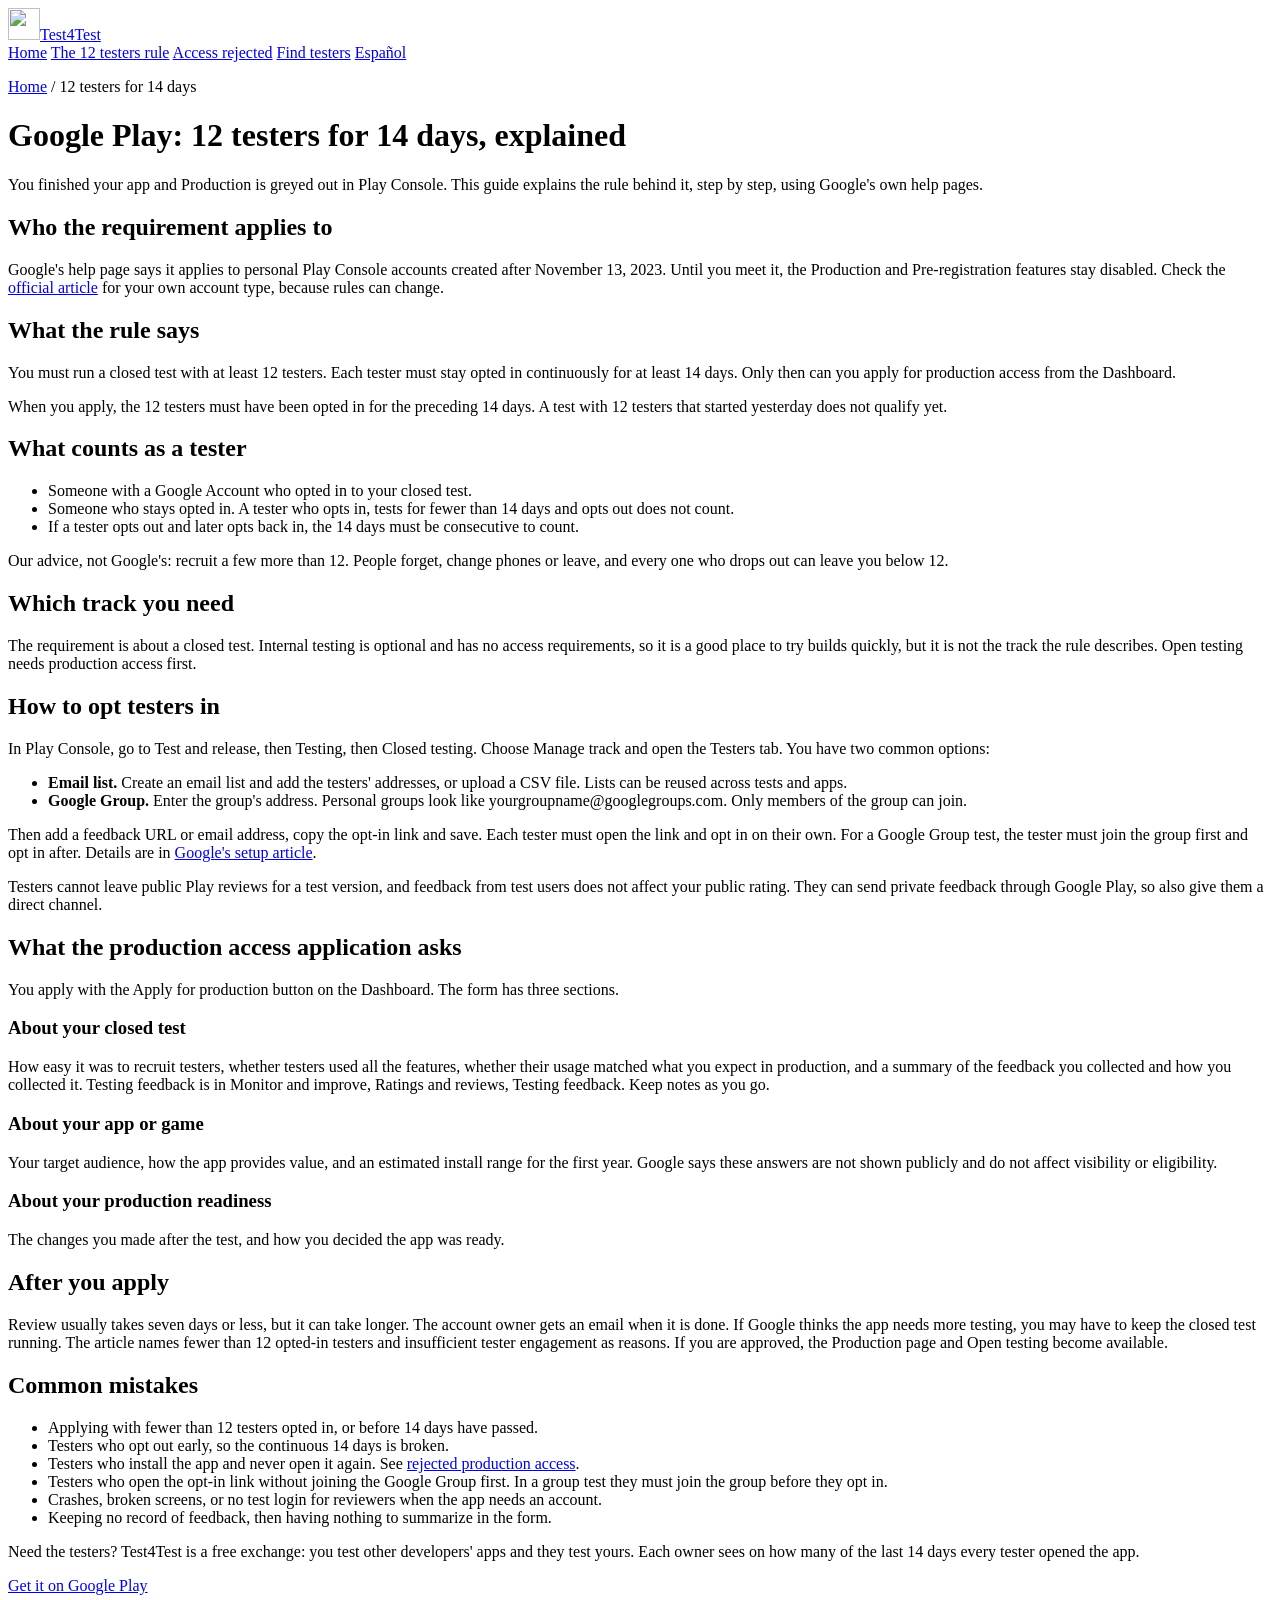
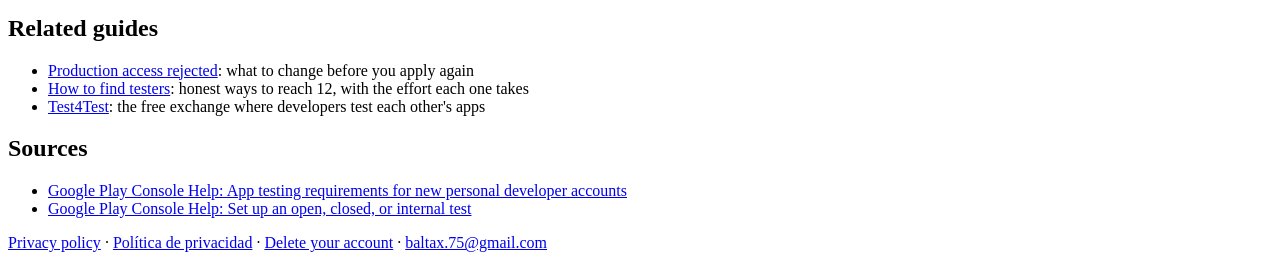
==== web/12-testers-14-days/index.html @ 11df84c8 "feat: web de testers con portada y tres guias en ingles y castellano Portada reescrita, guias de la " ====
<!DOCTYPE html>
<html lang="en">
<head>
<meta charset="UTF-8">
<meta name="viewport" content="width=device-width, initial-scale=1">
<title>Google Play 12 Testers for 14 Days: Full Guide</title>
<meta name="description" content="Google Play&#x27;s closed testing rule explained: who needs 12 testers for 14 days, what counts as a tester, how to opt them in, and the access form.">
<link rel="canonical" href="https://testers.baltajmn.dev/12-testers-14-days/">
<link rel="alternate" hreflang="en" href="https://testers.baltajmn.dev/12-testers-14-days/">
<link rel="alternate" hreflang="es" href="https://testers.baltajmn.dev/es/12-testers-14-dias/">
<link rel="alternate" hreflang="x-default" href="https://testers.baltajmn.dev/12-testers-14-days/">
<link rel="icon" href="/icon.svg" type="image/svg+xml">
<link rel="stylesheet" href="/site.css">
<meta property="og:type" content="website">
<meta property="og:site_name" content="Test4Test">
<meta property="og:title" content="Google Play 12 Testers for 14 Days: Full Guide">
<meta property="og:description" content="Google Play&#x27;s closed testing rule explained: who needs 12 testers for 14 days, what counts as a tester, how to opt them in, and the access form.">
<meta property="og:url" content="https://testers.baltajmn.dev/12-testers-14-days/">
<meta property="og:locale" content="en_US">
<meta property="og:image" content="https://testers.baltajmn.dev/og.png">
<meta property="og:image:width" content="1200">
<meta property="og:image:height" content="630">
<meta name="twitter:card" content="summary_large_image">
<meta name="twitter:title" content="Google Play 12 Testers for 14 Days: Full Guide">
<meta name="twitter:description" content="Google Play&#x27;s closed testing rule explained: who needs 12 testers for 14 days, what counts as a tester, how to opt them in, and the access form.">
<meta name="twitter:image" content="https://testers.baltajmn.dev/og.png">
<script type="application/ld+json">
{
  "@context": "https://schema.org",
  "@type": "BreadcrumbList",
  "itemListElement": [
    {
      "@type": "ListItem",
      "position": 1,
      "name": "Home",
      "item": "https://testers.baltajmn.dev/"
    },
    {
      "@type": "ListItem",
      "position": 2,
      "name": "12 testers for 14 days",
      "item": "https://testers.baltajmn.dev/12-testers-14-days/"
    }
  ]
}
</script>
</head>
<body>
<header class="site">
<a class="brand" href="/"><img src="/icon.svg" alt="" width="32" height="32">Test4Test</a>
<nav class="main" aria-label="Main">
<a href="/">Home</a>
<a href="/12-testers-14-days/" aria-current="page">The 12 testers rule</a>
<a href="/production-access-rejected/">Access rejected</a>
<a href="/find-testers/">Find testers</a>
<a href="/es/12-testers-14-dias/" hreflang="es" lang="es">Español</a>
</nav>
</header>
<main>
<p class="crumbs"><a href="/">Home</a> / 12 testers for 14 days</p>
<h1>Google Play: 12 testers for 14 days, explained</h1>
<p class="lead">You finished your app and Production is greyed out in Play Console. This guide explains the rule behind it, step by step, using Google's own help pages.</p>
<h2>Who the requirement applies to</h2>
<p>Google's help page says it applies to personal Play Console accounts created after November 13, 2023. Until you meet it, the Production and Pre-registration features stay disabled. Check the <a href="https://support.google.com/googleplay/android-developer/answer/14151465" rel="noopener">official article</a> for your own account type, because rules can change.</p>
<h2>What the rule says</h2>
<p>You must run a closed test with at least 12 testers. Each tester must stay opted in continuously for at least 14 days. Only then can you apply for production access from the Dashboard.</p>
<p>When you apply, the 12 testers must have been opted in for the preceding 14 days. A test with 12 testers that started yesterday does not qualify yet.</p>
<h2>What counts as a tester</h2>
<ul>
<li>Someone with a Google Account who opted in to your closed test.</li>
<li>Someone who stays opted in. A tester who opts in, tests for fewer than 14 days and opts out does not count.</li>
<li>If a tester opts out and later opts back in, the 14 days must be consecutive to count.</li>
</ul>
<p>Our advice, not Google's: recruit a few more than 12. People forget, change phones or leave, and every one who drops out can leave you below 12.</p>
<h2>Which track you need</h2>
<p>The requirement is about a closed test. Internal testing is optional and has no access requirements, so it is a good place to try builds quickly, but it is not the track the rule describes. Open testing needs production access first.</p>
<h2>How to opt testers in</h2>
<p>In Play Console, go to Test and release, then Testing, then Closed testing. Choose Manage track and open the Testers tab. You have two common options:</p>
<ul>
<li><strong>Email list.</strong> Create an email list and add the testers' addresses, or upload a CSV file. Lists can be reused across tests and apps.</li>
<li><strong>Google Group.</strong> Enter the group's address. Personal groups look like yourgroupname@googlegroups.com. Only members of the group can join.</li>
</ul>
<p>Then add a feedback URL or email address, copy the opt-in link and save. Each tester must open the link and opt in on their own. For a Google Group test, the tester must join the group first and opt in after. Details are in <a href="https://support.google.com/googleplay/android-developer/answer/9845334" rel="noopener">Google's setup article</a>.</p>
<div class="note"><p>Testers cannot leave public Play reviews for a test version, and feedback from test users does not affect your public rating. They can send private feedback through Google Play, so also give them a direct channel.</p></div>
<h2>What the production access application asks</h2>
<p>You apply with the Apply for production button on the Dashboard. The form has three sections.</p>
<h3>About your closed test</h3>
<p>How easy it was to recruit testers, whether testers used all the features, whether their usage matched what you expect in production, and a summary of the feedback you collected and how you collected it. Testing feedback is in Monitor and improve, Ratings and reviews, Testing feedback. Keep notes as you go.</p>
<h3>About your app or game</h3>
<p>Your target audience, how the app provides value, and an estimated install range for the first year. Google says these answers are not shown publicly and do not affect visibility or eligibility.</p>
<h3>About your production readiness</h3>
<p>The changes you made after the test, and how you decided the app was ready.</p>
<h2>After you apply</h2>
<p>Review usually takes seven days or less, but it can take longer. The account owner gets an email when it is done. If Google thinks the app needs more testing, you may have to keep the closed test running. The article names fewer than 12 opted-in testers and insufficient tester engagement as reasons. If you are approved, the Production page and Open testing become available.</p>
<h2>Common mistakes</h2>
<ul>
<li>Applying with fewer than 12 testers opted in, or before 14 days have passed.</li>
<li>Testers who opt out early, so the continuous 14 days is broken.</li>
<li>Testers who install the app and never open it again. See <a href="/production-access-rejected/">rejected production access</a>.</li>
<li>Testers who open the opt-in link without joining the Google Group first. In a group test they must join the group before they opt in.</li>
<li>Crashes, broken screens, or no test login for reviewers when the app needs an account.</li>
<li>Keeping no record of feedback, then having nothing to summarize in the form.</li>
</ul>
<div class="cta">
<p>Need the testers? Test4Test is a free exchange: you test other developers' apps and they test yours. Each owner sees on how many of the last 14 days every tester opened the app.</p>
<a class="play" href="https://play.google.com/store/apps/details?id=com.baltajmn.test4test">Get it on Google Play</a>
</div>

<div class="related">
<h2>Related guides</h2>
<ul>
<li><a href="/production-access-rejected/">Production access rejected</a>: what to change before you apply again</li>
<li><a href="/find-testers/">How to find testers</a>: honest ways to reach 12, with the effort each one takes</li>
<li><a href="/">Test4Test</a>: the free exchange where developers test each other's apps</li>
</ul>
</div>

<h2>Sources</h2>
<ul>
<li><a href="https://support.google.com/googleplay/android-developer/answer/14151465" rel="noopener">Google Play Console Help: App testing requirements for new personal developer accounts</a></li>
<li><a href="https://support.google.com/googleplay/android-developer/answer/9845334" rel="noopener">Google Play Console Help: Set up an open, closed, or internal test</a></li>
</ul>

</main>
<footer class="site">
<a href="/privacy">Privacy policy</a> &middot; <a href="/privacy-es">Política de privacidad</a> &middot;
<a href="/privacy#delete-account">Delete your account</a> &middot;
<a href="mailto:baltax.75@gmail.com">baltax.75@gmail.com</a>
</footer>
</body>
</html>
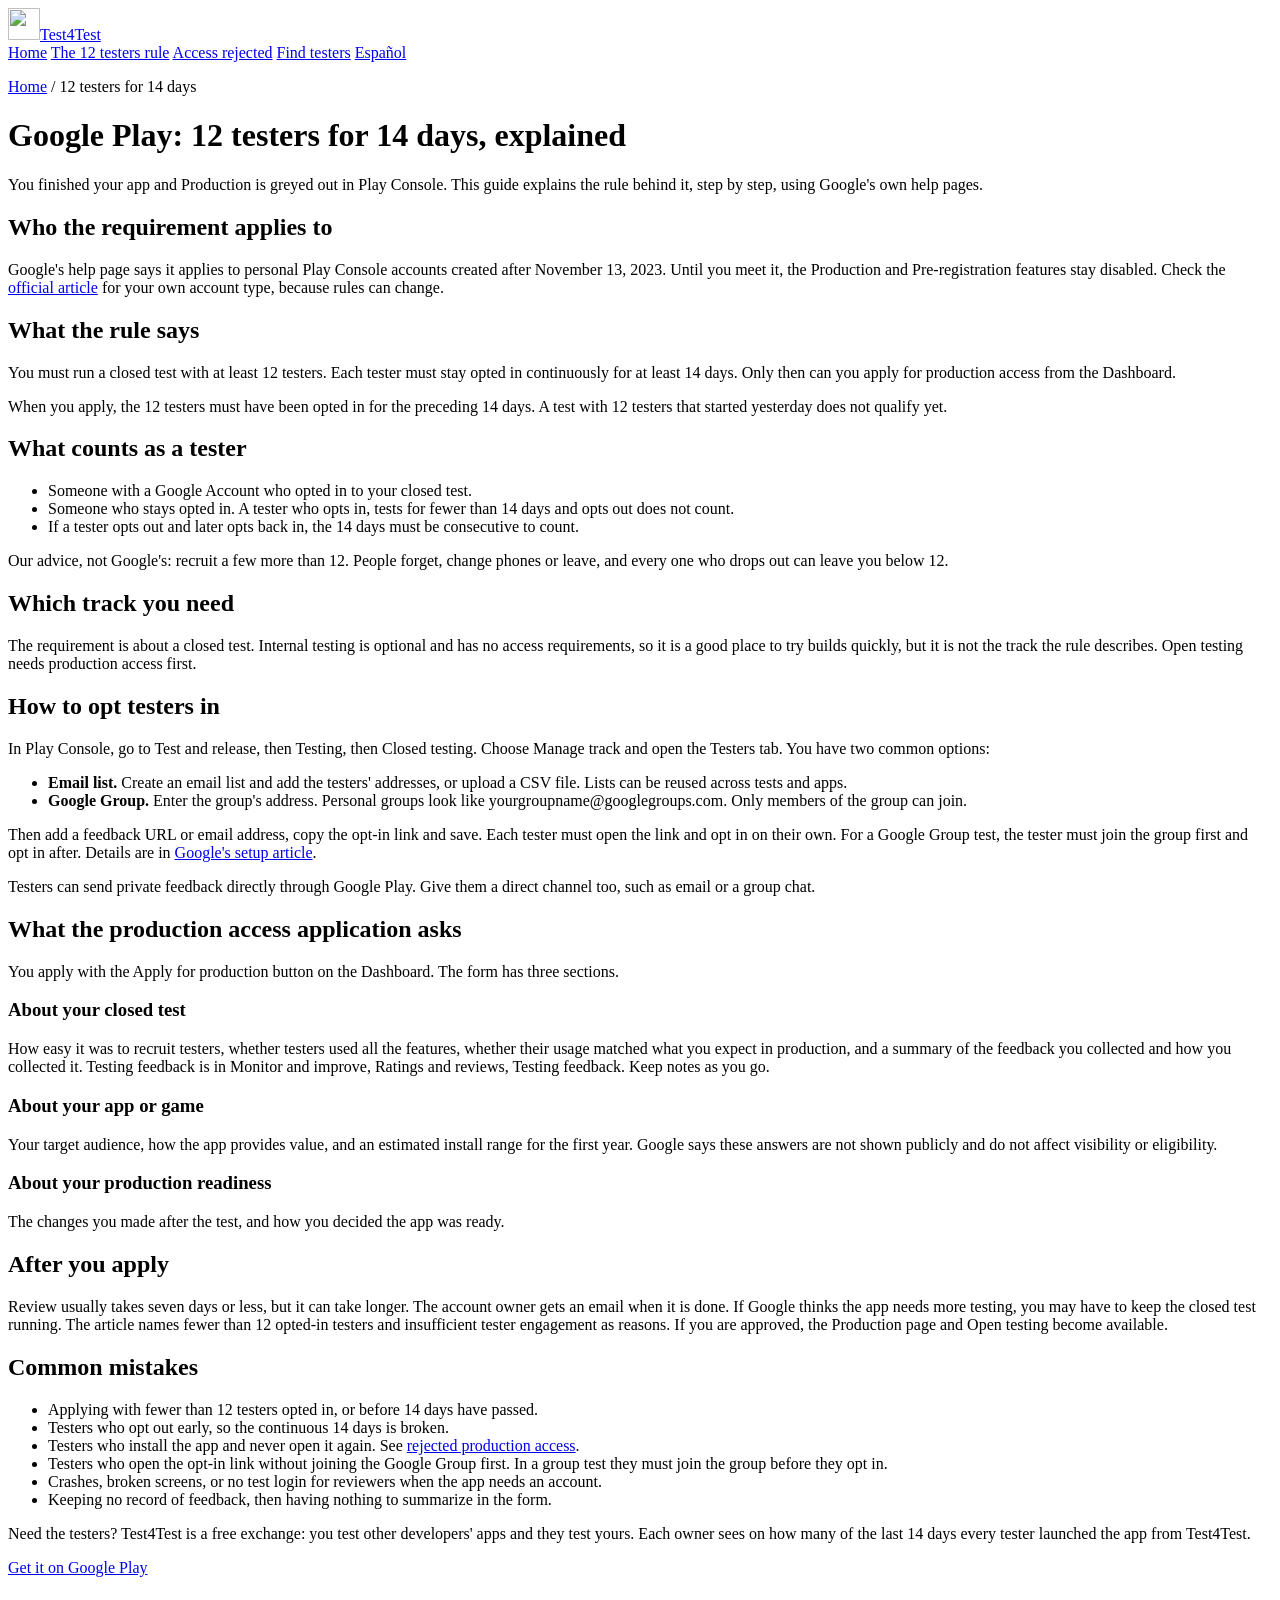
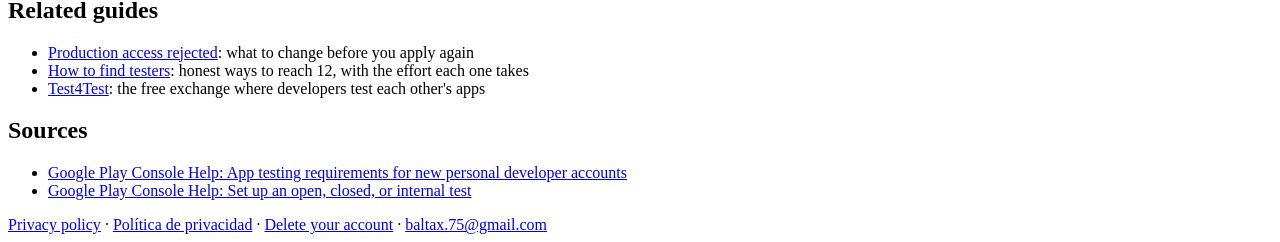
==== commit 2aff2537: "fix: correcciones de la revision externa de la web de testers Quita afirmaciones sin respaldo de Goo" ====
--- a/web/12-testers-14-days/index.html
+++ b/web/12-testers-14-days/index.html
@@ -81,7 +81,7 @@
 <li><strong>Google Group.</strong> Enter the group's address. Personal groups look like yourgroupname@googlegroups.com. Only members of the group can join.</li>
 </ul>
 <p>Then add a feedback URL or email address, copy the opt-in link and save. Each tester must open the link and opt in on their own. For a Google Group test, the tester must join the group first and opt in after. Details are in <a href="https://support.google.com/googleplay/android-developer/answer/9845334" rel="noopener">Google's setup article</a>.</p>
-<div class="note"><p>Testers cannot leave public Play reviews for a test version, and feedback from test users does not affect your public rating. They can send private feedback through Google Play, so also give them a direct channel.</p></div>
+<div class="note"><p>Testers can send private feedback directly through Google Play. Give them a direct channel too, such as email or a group chat.</p></div>
 <h2>What the production access application asks</h2>
 <p>You apply with the Apply for production button on the Dashboard. The form has three sections.</p>
 <h3>About your closed test</h3>
@@ -102,7 +102,7 @@
 <li>Keeping no record of feedback, then having nothing to summarize in the form.</li>
 </ul>
 <div class="cta">
-<p>Need the testers? Test4Test is a free exchange: you test other developers' apps and they test yours. Each owner sees on how many of the last 14 days every tester opened the app.</p>
+<p>Need the testers? Test4Test is a free exchange: you test other developers' apps and they test yours. Each owner sees on how many of the last 14 days every tester launched the app from Test4Test.</p>
 <a class="play" href="https://play.google.com/store/apps/details?id=com.baltajmn.test4test">Get it on Google Play</a>
 </div>
 
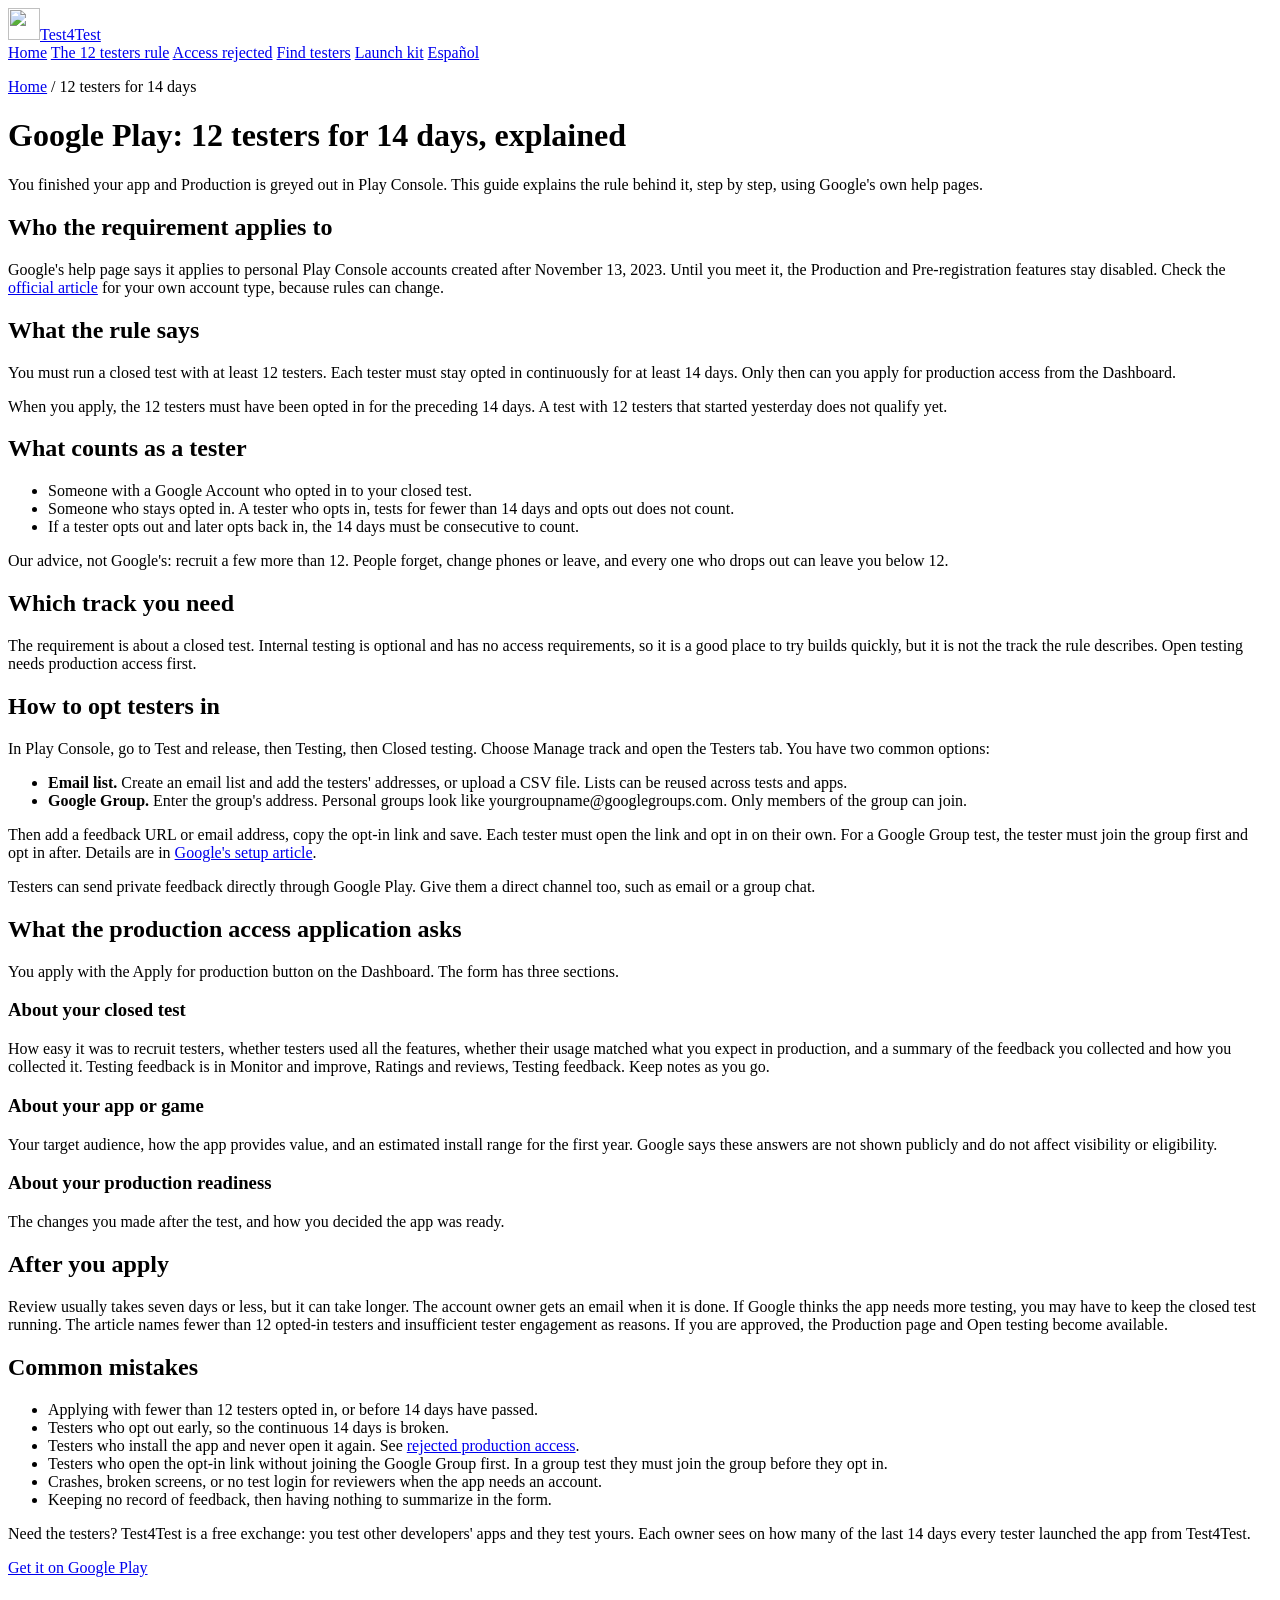
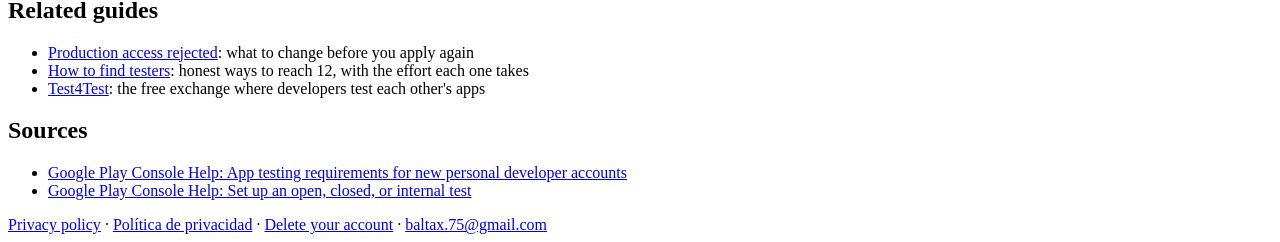
==== commit e9abbcac: "web: pagina del kit de lanzamiento (en/es) Servicio de capturas y ficha de Play en 13 idiomas para o" ====
--- a/web/12-testers-14-days/index.html
+++ b/web/12-testers-14-days/index.html
@@ -53,6 +53,7 @@
 <a href="/12-testers-14-days/" aria-current="page">The 12 testers rule</a>
 <a href="/production-access-rejected/">Access rejected</a>
 <a href="/find-testers/">Find testers</a>
+<a href="/launch/">Launch kit</a>
 <a href="/es/12-testers-14-dias/" hreflang="es" lang="es">Español</a>
 </nav>
 </header>
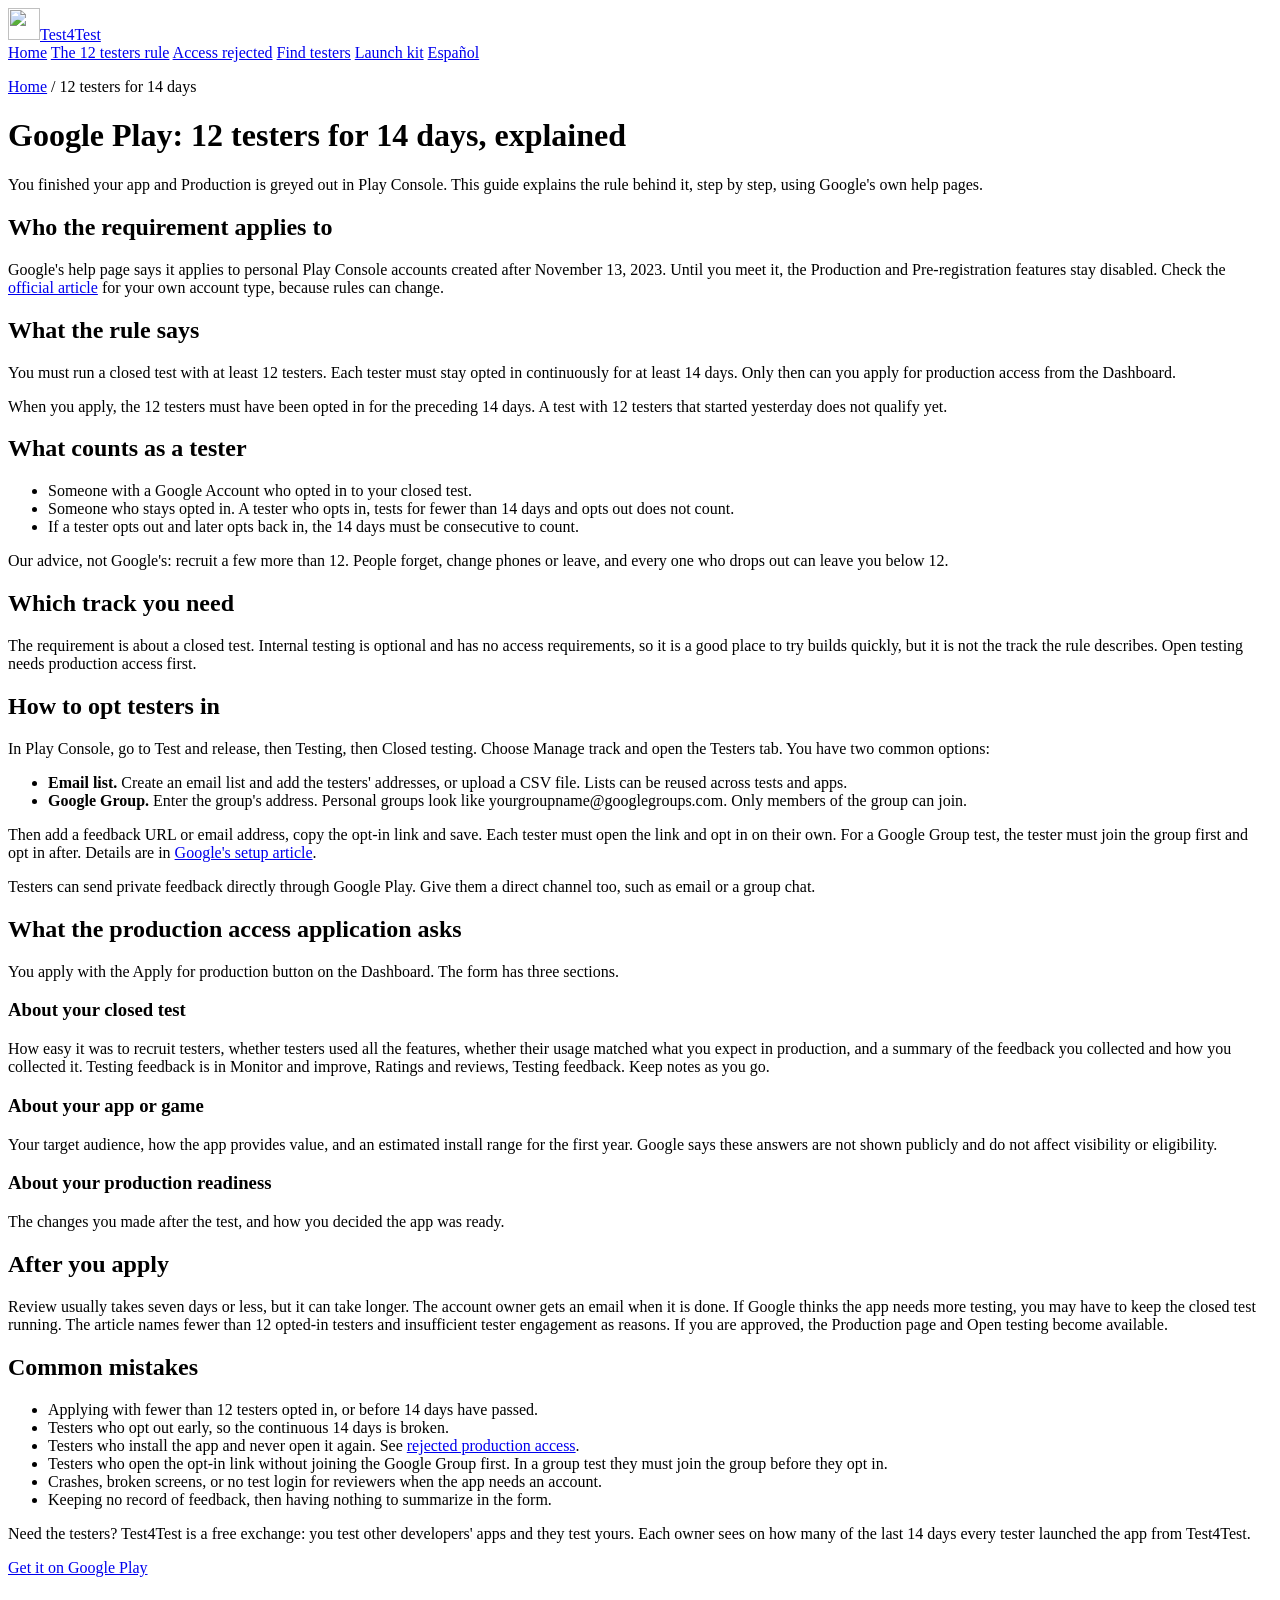
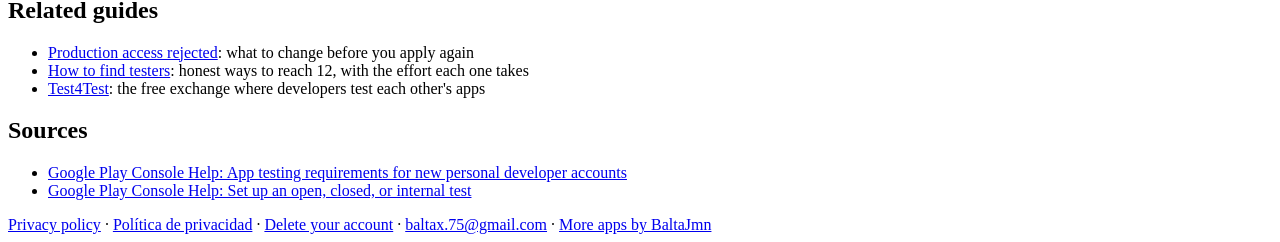
==== commit 41d9bb78: "Footer link to all apps at baltajmn.dev Co-Authored-By: Claude Opus 5.5 <noreply@anthropic.com>" ====
--- a/web/12-testers-14-days/index.html
+++ b/web/12-testers-14-days/index.html
@@ -127,6 +127,7 @@
 <a href="/privacy">Privacy policy</a> &middot; <a href="/privacy-es">Política de privacidad</a> &middot;
 <a href="/privacy#delete-account">Delete your account</a> &middot;
 <a href="mailto:baltax.75@gmail.com">baltax.75@gmail.com</a>
+ &middot; <a href="https://baltajmn.dev/">More apps by BaltaJmn</a>
 </footer>
 </body>
 </html>
